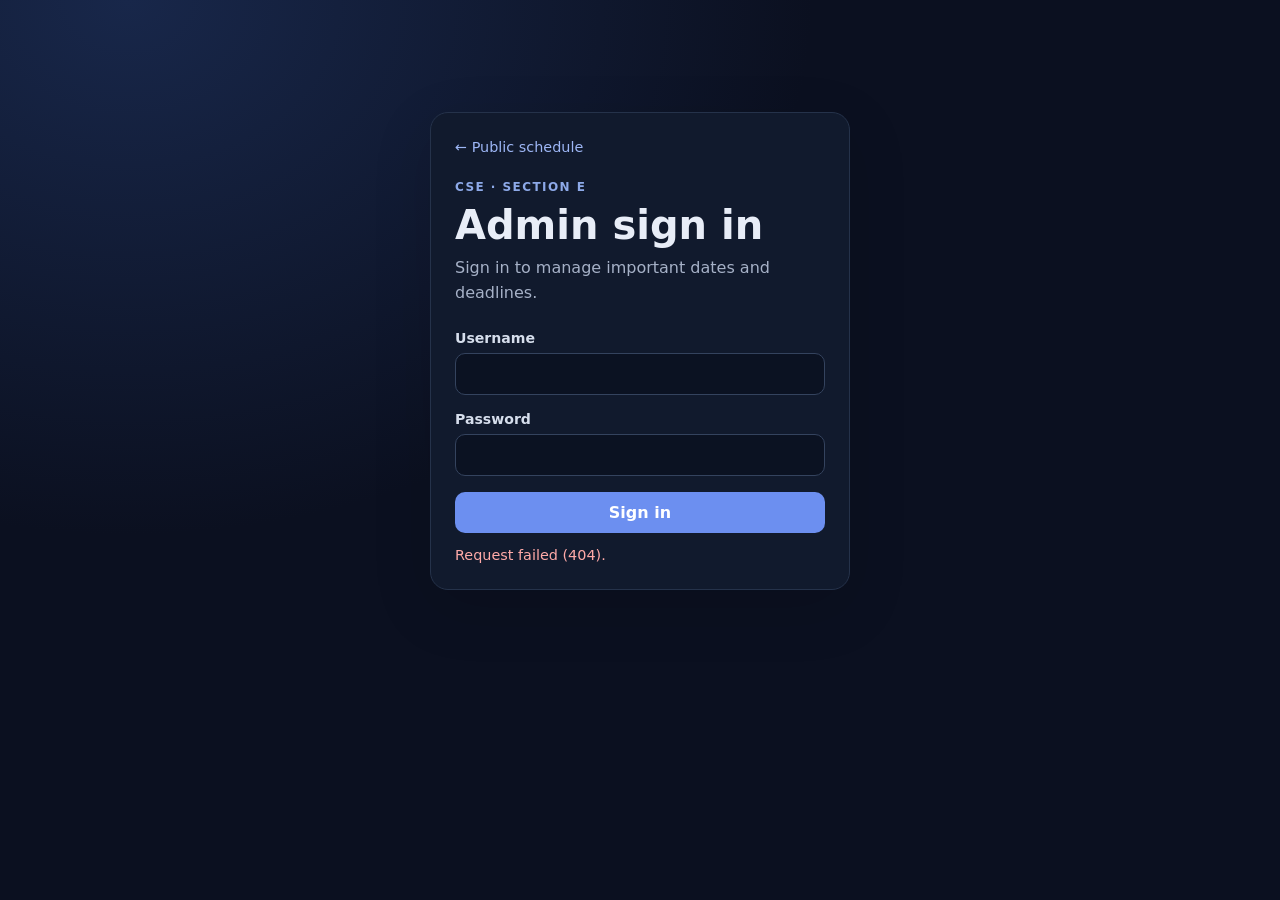
==== admin/index.html @ 78547fb0 "Add deadline editor to testing preview" ====
<!doctype html>
<html lang="en">
<head>
  <meta charset="utf-8">
  <meta name="viewport" content="width=device-width, initial-scale=1">
  <meta name="robots" content="noindex, nofollow">
  <title>Admin | CSE-E Important Dates</title>
  <link rel="stylesheet" href="/admin/admin.css">
</head>
<body>
  <main class="page">
    <section class="panel login-panel" id="loginPanel">
      <a class="back-link" href="/">← Public schedule</a>
      <p class="eyebrow">CSE · SECTION E</p>
      <h1>Admin sign in</h1>
      <p class="muted">Sign in to manage important dates and deadlines.</p>
      <form id="loginForm" class="stack">
        <label>Username<input id="username" name="username" autocomplete="username" required></label>
        <label>Password<input id="password" name="password" type="password" autocomplete="current-password" required></label>
        <button class="primary" type="submit">Sign in</button>
      </form>
      <p class="message" id="loginMessage" role="status"></p>
    </section>

    <section class="admin-shell" id="adminShell" hidden>
      <header class="page-header">
        <div>
          <a class="back-link" href="/">← Public schedule</a>
          <p class="eyebrow">CSE · SECTION E</p>
          <h1>Manage deadlines</h1>
          <p class="muted">Add a deadline or edit an existing one. Changes appear on the public page after saving.</p>
        </div>
        <button class="secondary" id="logoutButton" type="button">Sign out</button>
      </header>

      <section class="panel form-panel">
        <h2 id="formHeading">Add a deadline</h2>
        <form id="deadlineForm" class="form-grid">
          <label class="wide">Deadline / event name<input id="name" maxlength="160" required placeholder="e.g. OS CIE 2"></label>
          <label>Subject<input id="subject" maxlength="160" required placeholder="e.g. Operating Systems"></label>
          <label>Due date<input id="due" type="date" required></label>
          <label>Due time (IST)<input id="time" type="time" value="23:59"></label>
          <label>Duration<input id="duration" maxlength="160" placeholder="e.g. 1 hour"></label>
          <div class="form-actions wide">
            <button class="primary" id="saveDeadlineButton" type="submit">Add deadline</button>
            <button class="secondary" id="cancelEditButton" type="button" hidden>Cancel edit</button>
          </div>
        </form>
        <p class="message" id="saveMessage" role="status"></p>
      </section>

      <section class="panel list-panel">
        <div class="list-heading">
          <div><h2>Current deadlines</h2><p class="muted" id="deadlineCount">Loading…</p></div>
          <button class="secondary" id="refreshButton" type="button">Refresh</button>
        </div>
        <div class="table-scroll">
          <table>
            <thead><tr><th>Deadline</th><th>Subject</th><th>Due</th><th>Duration</th><th></th></tr></thead>
            <tbody id="deadlineRows"></tbody>
          </table>
        </div>
        <p class="empty" id="emptyMessage" hidden>No deadlines yet. Add one using the form above.</p>
      </section>
    </section>
  </main>
  <script src="/schedule-data.js" defer></script>
  <script src="/admin/admin.js" defer></script>
</body>
</html>
---- admin/admin.css ----
:root{font-family:Inter,ui-sans-serif,system-ui,-apple-system,"Segoe UI",sans-serif;color:#e8edf7;background:#0b1020;font-synthesis:none;text-rendering:optimizeLegibility}*{box-sizing:border-box}body{margin:0;min-height:100vh;background:radial-gradient(ellipse at 10% 0%,#18274a 0,transparent 42%),#0b1020}.page{width:min(100% - 32px,1000px);margin:0 auto;padding:40px 0 72px}.panel{background:#111a2d;border:1px solid #25324a;border-radius:18px;padding:24px;box-shadow:0 18px 60px #0002}.login-panel{max-width:420px;margin:8vh auto 0}.admin-shell[hidden]{display:none}.page-header,.list-heading{display:flex;align-items:center;justify-content:space-between;gap:20px}.page-header{margin-bottom:24px}.eyebrow{margin:24px 0 8px;color:#8da9e8;font-size:.75rem;font-weight:800;letter-spacing:.12em}.page-header .eyebrow{margin-top:18px}h1,h2,p{margin-top:0}h1{font-size:clamp(1.8rem,4vw,2.5rem);margin-bottom:8px}h2{font-size:1.15rem;margin-bottom:18px}.muted{color:#a6b1c7;line-height:1.55;margin-bottom:0}.back-link{color:#9db6f5;text-decoration:none;font-size:.9rem}.back-link:hover{text-decoration:underline}.stack,.form-grid{display:grid;gap:16px;margin-top:24px}label{display:grid;gap:7px;font-size:.88rem;font-weight:650;color:#d6deec}input{width:100%;padding:12px 13px;border:1px solid #34435e;border-radius:10px;background:#0b1222;color:#f3f6fc;font:inherit;outline:none}input:focus{border-color:#8aa8fa;box-shadow:0 0 0 3px #6a8ef52b}button{border:0;border-radius:10px;padding:11px 15px;font:inherit;font-weight:700;cursor:pointer}.primary{background:#6c8ff0;color:white}.primary:hover{background:#7da0ff}.secondary{border:1px solid #394967;background:#19243a;color:#dce5f6}.secondary:hover{background:#223250}.form-panel,.list-panel{margin-top:20px}.form-grid{grid-template-columns:repeat(2,minmax(0,1fr));margin-top:0}.wide{grid-column:1/-1}.form-actions{display:flex;gap:10px}.message{min-height:1.3em;margin:14px 0 0;color:#a6b1c7;font-size:.9rem}.message.error{color:#ffaaa8}.message.success{color:#8de0b0}.list-heading{margin-bottom:18px}.list-heading h2{margin-bottom:4px}.list-heading .muted{font-size:.88rem}.table-scroll{overflow-x:auto}table{width:100%;border-collapse:collapse;text-align:left}th,td{padding:13px 10px;border-bottom:1px solid #28364d;vertical-align:middle}th{color:#96a6c2;font-size:.76rem;text-transform:uppercase;letter-spacing:.06em}td{font-size:.9rem}.row-actions{display:flex;justify-content:flex-end;gap:8px;white-space:nowrap}.row-actions button{padding:8px 10px;font-size:.8rem}.delete-button{color:#ffb7b7}.empty{padding:28px 0 8px;text-align:center;color:#a6b1c7}.page-header>.secondary{flex-shrink:0}@media(max-width:650px){.page{width:min(100% - 20px,1000px);padding-top:20px}.panel{padding:18px}.page-header{align-items:flex-start}.form-grid{grid-template-columns:1fr}.wide{grid-column:auto}.page-header h1{font-size:1.8rem}th,td{padding:10px 8px}.row-actions{flex-direction:column}.row-actions button{width:100%}}
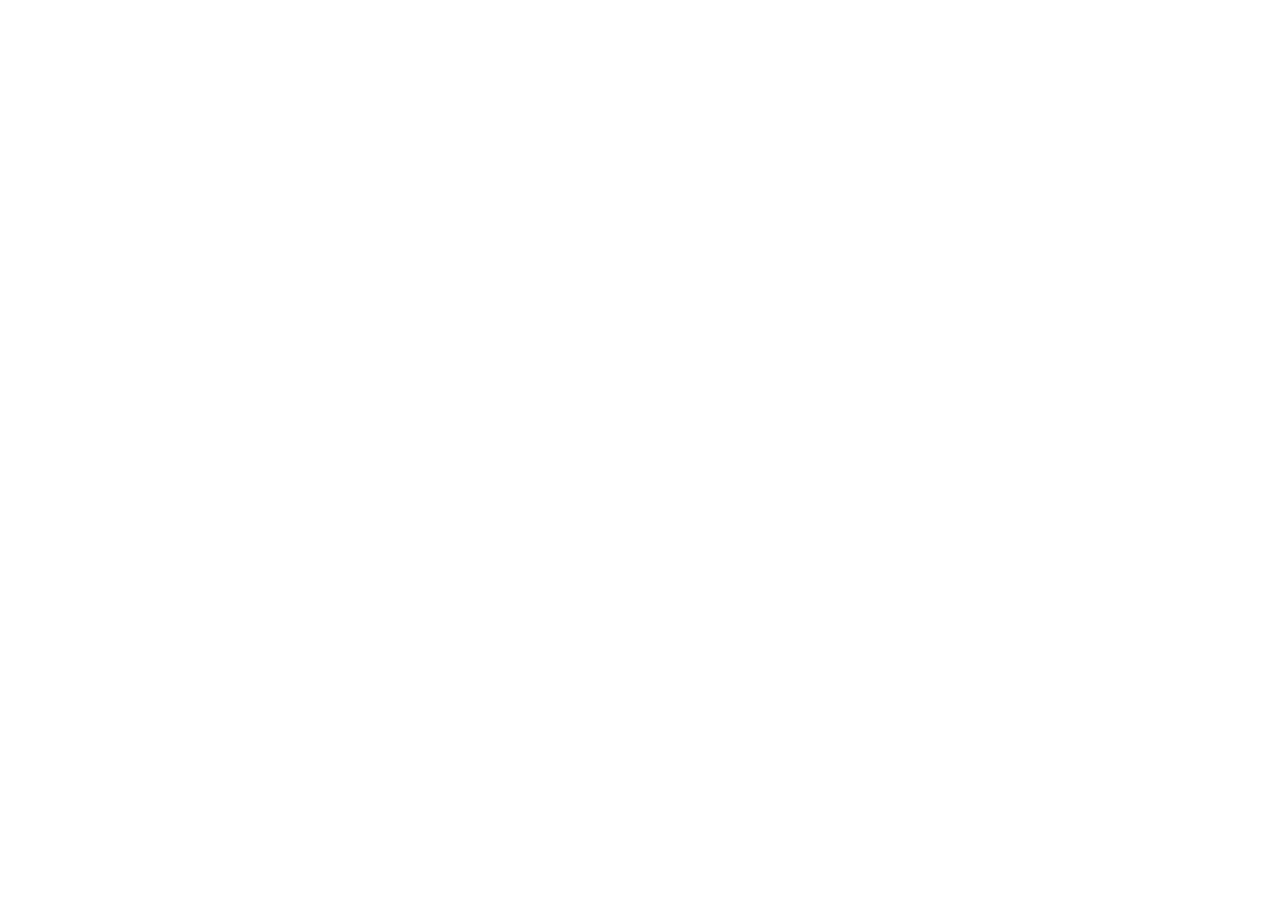
==== commit fc2216e2: "Connect Google Drive schedule and admin editor" ====
--- a/admin/index.html
+++ b/admin/index.html
@@ -5,7 +5,8 @@
   <meta name="viewport" content="width=device-width, initial-scale=1">
   <meta name="robots" content="noindex, nofollow">
   <title>Admin | CSE-E Important Dates</title>
-  <link rel="stylesheet" href="/admin/admin.css">
+  <link rel="stylesheet" href="/admin/admin.css?v=3">
+  <link rel="stylesheet" href="/schedule-loader.css">
 </head>
 <body>
   <main class="page">
@@ -28,43 +29,93 @@
           <a class="back-link" href="/">← Public schedule</a>
           <p class="eyebrow">CSE · SECTION E</p>
           <h1>Manage deadlines</h1>
-          <p class="muted">Add a deadline or edit an existing one. Changes appear on the public page after saving.</p>
         </div>
-        <button class="secondary" id="logoutButton" type="button">Sign out</button>
+        <div class="list-actions">
+          <a class="secondary preview-button" href="/" target="_blank" rel="noopener">Preview</a>
+          <button class="secondary" id="logoutButton" type="button">Sign out</button>
+        </div>
       </header>
 
-      <section class="panel form-panel">
-        <h2 id="formHeading">Add a deadline</h2>
-        <form id="deadlineForm" class="form-grid">
-          <label class="wide">Deadline / event name<input id="name" maxlength="160" required placeholder="e.g. OS CIE 2"></label>
-          <label>Subject<input id="subject" maxlength="160" required placeholder="e.g. Operating Systems"></label>
-          <label>Due date<input id="due" type="date" required></label>
-          <label>Due time (IST)<input id="time" type="time" value="23:59"></label>
-          <label>Duration<input id="duration" maxlength="160" placeholder="e.g. 1 hour"></label>
-          <div class="form-actions wide">
-            <button class="primary" id="saveDeadlineButton" type="submit">Add deadline</button>
-            <button class="secondary" id="cancelEditButton" type="button" hidden>Cancel edit</button>
-          </div>
-        </form>
-        <p class="message" id="saveMessage" role="status"></p>
-      </section>
-
-      <section class="panel list-panel">
+      <section class="panel list-panel" id="deadlinePanel" data-schedule-panel>
         <div class="list-heading">
           <div><h2>Current deadlines</h2><p class="muted" id="deadlineCount">Loading…</p></div>
-          <button class="secondary" id="refreshButton" type="button">Refresh</button>
+          <div class="list-actions">
+            <button class="primary" id="openAddDeadlineButton" type="button" disabled>Add deadline</button>
+            <button class="secondary delete-button" id="deleteExpiredButton" type="button" disabled>Delete all expired</button>
+            <button class="secondary icon-button" id="refreshButton" type="button" aria-label="Refresh deadlines" title="Refresh deadlines">
+              <svg width="20" height="20" viewBox="0 0 24 24" fill="none" stroke="currentColor" stroke-width="2" aria-hidden="true">
+                <path d="M21.5 2v6h-6M21.34 15.57a10 10 0 1 1-.57-8.38l5.67-5.67"/>
+              </svg>
+            </button>
+          </div>
         </div>
-        <div class="table-scroll">
+        <div class="schedule-loader" role="status">
+          <div class="schedule-pixels" aria-hidden="true"></div>
+          <span data-load-message>Loading deadlines</span>
+        </div>
+        <div class="table-scroll" data-schedule-table>
           <table>
             <thead><tr><th>Deadline</th><th>Subject</th><th>Due</th><th>Duration</th><th></th></tr></thead>
             <tbody id="deadlineRows"></tbody>
           </table>
         </div>
-        <p class="empty" id="emptyMessage" hidden>No deadlines yet. Add one using the form above.</p>
+        <p class="empty" id="emptyMessage" hidden>No deadlines yet.</p>
+        <p class="message" id="saveMessage" role="status"></p>
       </section>
+      <dialog id="addDialog" class="panel edit-dialog" aria-labelledby="addHeading">
+        <h2 id="addHeading">Add a deadline</h2>
+        <form id="deadlineForm" class="form-grid">
+          <div class="form-actions wide">
+            <button class="primary" id="saveDeadlineButton" type="submit">Add deadline</button>
+            <button class="secondary" id="cancelAddButton" type="button">Cancel</button>
+          </div>
+        </form>
+        <p class="message" id="addMessage" role="status"></p>
+      </dialog>
+      <dialog id="editDialog" class="panel edit-dialog" aria-labelledby="editHeading">
+        <h2 id="editHeading">Edit deadline</h2>
+        <form id="editForm" class="form-grid">
+          <div class="form-actions wide">
+            <button class="primary" id="confirmEditButton" type="submit">Save changes</button>
+            <button class="secondary" id="cancelEditButton" type="button">Cancel</button>
+          </div>
+        </form>
+        <p class="message" id="editMessage" role="status"></p>
+      </dialog>
+      <dialog id="deleteDialog" class="panel edit-dialog" aria-labelledby="deleteHeading" aria-describedby="deleteDescription">
+        <h2 id="deleteHeading">Confirm deletion</h2>
+        <p class="muted" id="deleteDescription"></p>
+        <form id="deleteForm" class="form-actions">
+          <button class="secondary" id="cancelDeleteButton" type="button" autofocus>Cancel</button>
+          <button class="danger" id="confirmDeleteButton" type="submit">Delete</button>
+        </form>
+        <p class="message" id="deleteMessage" role="status"></p>
+      </dialog>
     </section>
   </main>
-  <script src="/schedule-data.js" defer></script>
-  <script src="/admin/admin.js" defer></script>
+  <template id="deadlineFields">
+    <label class="wide">Deadline / event name<input name="title" maxlength="160" required placeholder="e.g. OS CIE 2"></label>
+    <label>Subject<input name="subject" maxlength="160" required placeholder="e.g. Operating Systems"></label>
+    <label>Duration<input name="duration" maxlength="160" placeholder="e.g. 1 hour"></label>
+    <fieldset>
+      <legend>Due date</legend>
+      <div class="date-fields">
+        <select name="day" aria-label="Day" required><option value="">Day</option></select>
+        <select name="month" aria-label="Month" required><option value="">Month</option></select>
+        <input name="year" aria-label="Year" inputmode="numeric" required pattern="[0-9]{4}" maxlength="4" placeholder="Year">
+      </div>
+    </fieldset>
+    <fieldset>
+      <legend>Due time (IST)</legend>
+      <div class="time-fields">
+        <input name="clock" aria-label="Time in hours and minutes" inputmode="text" placeholder="e.g. 9:30" pattern="(0?[1-9]|1[0-2]):[0-5][0-9]" maxlength="5">
+        <select name="period" aria-label="AM or PM"><option>AM</option><option selected>PM</option></select>
+      </div>
+    </fieldset>
+  </template>
+  <script src="/schedule-data.js?v=2" defer></script>
+  <script src="/schedule-loader.js" defer></script>
+  <script src="/site-config.js" defer></script>
+  <script src="/admin/admin.js?v=5" defer></script>
 </body>
 </html>
--- a/admin/admin.css
+++ b/admin/admin.css
@@ -1 +1,24 @@
-:root{font-family:Inter,ui-sans-serif,system-ui,-apple-system,"Segoe UI",sans-serif;color:#e8edf7;background:#0b1020;font-synthesis:none;text-rendering:optimizeLegibility}*{box-sizing:border-box}body{margin:0;min-height:100vh;background:radial-gradient(ellipse at 10% 0%,#18274a 0,transparent 42%),#0b1020}.page{width:min(100% - 32px,1000px);margin:0 auto;padding:40px 0 72px}.panel{background:#111a2d;border:1px solid #25324a;border-radius:18px;padding:24px;box-shadow:0 18px 60px #0002}.login-panel{max-width:420px;margin:8vh auto 0}.admin-shell[hidden]{display:none}.page-header,.list-heading{display:flex;align-items:center;justify-content:space-between;gap:20px}.page-header{margin-bottom:24px}.eyebrow{margin:24px 0 8px;color:#8da9e8;font-size:.75rem;font-weight:800;letter-spacing:.12em}.page-header .eyebrow{margin-top:18px}h1,h2,p{margin-top:0}h1{font-size:clamp(1.8rem,4vw,2.5rem);margin-bottom:8px}h2{font-size:1.15rem;margin-bottom:18px}.muted{color:#a6b1c7;line-height:1.55;margin-bottom:0}.back-link{color:#9db6f5;text-decoration:none;font-size:.9rem}.back-link:hover{text-decoration:underline}.stack,.form-grid{display:grid;gap:16px;margin-top:24px}label{display:grid;gap:7px;font-size:.88rem;font-weight:650;color:#d6deec}input{width:100%;padding:12px 13px;border:1px solid #34435e;border-radius:10px;background:#0b1222;color:#f3f6fc;font:inherit;outline:none}input:focus{border-color:#8aa8fa;box-shadow:0 0 0 3px #6a8ef52b}button{border:0;border-radius:10px;padding:11px 15px;font:inherit;font-weight:700;cursor:pointer}.primary{background:#6c8ff0;color:white}.primary:hover{background:#7da0ff}.secondary{border:1px solid #394967;background:#19243a;color:#dce5f6}.secondary:hover{background:#223250}.form-panel,.list-panel{margin-top:20px}.form-grid{grid-template-columns:repeat(2,minmax(0,1fr));margin-top:0}.wide{grid-column:1/-1}.form-actions{display:flex;gap:10px}.message{min-height:1.3em;margin:14px 0 0;color:#a6b1c7;font-size:.9rem}.message.error{color:#ffaaa8}.message.success{color:#8de0b0}.list-heading{margin-bottom:18px}.list-heading h2{margin-bottom:4px}.list-heading .muted{font-size:.88rem}.table-scroll{overflow-x:auto}table{width:100%;border-collapse:collapse;text-align:left}th,td{padding:13px 10px;border-bottom:1px solid #28364d;vertical-align:middle}th{color:#96a6c2;font-size:.76rem;text-transform:uppercase;letter-spacing:.06em}td{font-size:.9rem}.row-actions{display:flex;justify-content:flex-end;gap:8px;white-space:nowrap}.row-actions button{padding:8px 10px;font-size:.8rem}.delete-button{color:#ffb7b7}.empty{padding:28px 0 8px;text-align:center;color:#a6b1c7}.page-header>.secondary{flex-shrink:0}@media(max-width:650px){.page{width:min(100% - 20px,1000px);padding-top:20px}.panel{padding:18px}.page-header{align-items:flex-start}.form-grid{grid-template-columns:1fr}.wide{grid-column:auto}.page-header h1{font-size:1.8rem}th,td{padding:10px 8px}.row-actions{flex-direction:column}.row-actions button{width:100%}}
+:root{font-family:Inter,ui-sans-serif,system-ui,-apple-system,"Segoe UI",sans-serif;color:#e8edf7;background:#0b1020;font-synthesis:none;text-rendering:optimizeLegibility}*{box-sizing:border-box}body{margin:0;min-height:100vh;background:radial-gradient(ellipse at 10% 0%,#18274a 0,transparent 42%),#0b1020}.page{width:min(100% - 32px,1000px);margin:0 auto;padding:40px 0 72px}.panel{background:#111a2d;border:1px solid #25324a;border-radius:18px;padding:24px;box-shadow:0 18px 60px #0002}.login-panel{max-width:420px;margin:8vh auto 0}.admin-shell[hidden]{display:none}.page-header,.list-heading{display:flex;align-items:center;justify-content:space-between;gap:20px}.page-header{margin-bottom:24px}.eyebrow{margin:24px 0 8px;color:#8da9e8;font-size:.75rem;font-weight:800;letter-spacing:.12em}.page-header .eyebrow{margin-top:18px}h1,h2,p{margin-top:0}h1{font-size:clamp(1.8rem,4vw,2.5rem);margin-bottom:8px}h2{font-size:1.15rem;margin-bottom:18px}.muted{color:#a6b1c7;line-height:1.55;margin-bottom:0}.back-link{color:#9db6f5;text-decoration:none;font-size:.9rem}.back-link:hover{text-decoration:underline}.stack,.form-grid{display:grid;gap:16px;margin-top:24px}label{display:grid;gap:7px;font-size:.88rem;font-weight:650;color:#d6deec}input{width:100%;padding:12px 13px;border:1px solid #34435e;border-radius:10px;background:#0b1222;color:#f3f6fc;font:inherit;outline:none}input:focus{border-color:#8aa8fa;box-shadow:0 0 0 3px #6a8ef52b}button{border:0;border-radius:10px;padding:11px 15px;font:inherit;font-weight:700;cursor:pointer}.primary{background:#6c8ff0;color:white}.primary:hover{background:#7da0ff}.secondary{border:1px solid #394967;background:#19243a;color:#dce5f6}.secondary:hover{background:#223250}.list-panel{margin-top:20px}.form-grid{grid-template-columns:repeat(2,minmax(0,1fr));margin-top:0}.wide{grid-column:1/-1}.form-actions{display:flex;gap:10px}.message{min-height:1.3em;margin:14px 0 0;color:#a6b1c7;font-size:.9rem}.message.error{color:#ffaaa8}.message.success{color:#8de0b0}.list-heading{margin-bottom:18px}.list-heading h2{margin-bottom:4px}.list-heading .muted{font-size:.88rem}.table-scroll{overflow-x:auto}table{width:100%;border-collapse:collapse;text-align:left}th,td{padding:13px 10px;border-bottom:1px solid #28364d;vertical-align:middle}th{color:#96a6c2;font-size:.76rem;text-transform:uppercase;letter-spacing:.06em}td{font-size:.9rem}.row-actions{display:flex;justify-content:flex-end;gap:8px;white-space:nowrap}.row-actions button{padding:8px 10px;font-size:.8rem}.delete-button{color:#ffb7b7}.empty{padding:28px 0 8px;text-align:center;color:#a6b1c7}@media(max-width:650px){.page{width:min(100% - 20px,1000px);padding-top:20px}.panel{padding:18px}.page-header,.list-heading{align-items:flex-start;flex-wrap:wrap}.form-grid{grid-template-columns:1fr}.wide{grid-column:auto}.page-header h1{font-size:1.8rem}th,td{padding:10px 8px}.row-actions{flex-direction:column}.row-actions button{width:100%}}
+
+.edit-dialog{width:min(580px,calc(100% - 24px));max-height:calc(100% - 24px);color:inherit}
+.edit-dialog::backdrop{background:#050915b8}
+.form-grid fieldset{margin:0;padding:0;border:0;min-width:0}
+.form-grid legend{padding:0;margin-bottom:7px;color:#d6deec;font-size:.88rem;font-weight:650}
+.date-fields,.time-fields{display:grid;gap:8px}
+.date-fields{grid-template-columns:1fr 1fr 1fr}
+.time-fields{grid-template-columns:minmax(0,1fr) auto}
+.form-grid select{width:100%;min-width:0;padding:12px 8px;border:1px solid #34435e;border-radius:10px;background:#0b1222;color:#f3f6fc;font:inherit}
+.form-grid input,.form-grid select{min-width:0}
+.list-actions{display:flex;flex-wrap:wrap;justify-content:flex-end;gap:8px}
+.preview-button{display:inline-flex;align-items:center;padding:11px 15px;border-radius:10px;font-weight:700;text-decoration:none}
+.deadline-status{display:table;margin-top:5px;padding:2px 8px;border-radius:999px;background:#25324a;color:#dce5f6;font-size:.75rem;font-weight:700}
+.deadline-status[data-status="Upcoming"]{background:#14362d;color:#a7e9c3}
+.deadline-status[data-status="Overdue"]{background:#46341c;color:#ffda9a}
+.deadline-status[data-status="Expired"]{background:#492634;color:#ffc4ce}
+#deleteForm{margin-top:20px;justify-content:flex-end}
+.danger{background:#a6324d;color:white}
+.danger:hover{background:#ba3e5b}
+.list-actions button:disabled,.form-actions button:disabled{opacity:.55;cursor:default}
+
+.message:empty{display:none}
+.icon-button{display:inline-grid;place-items:center;min-width:42px;min-height:42px;padding:8px}
--- a/schedule-loader.css
+++ b/schedule-loader.css
@@ -0,0 +1,50 @@
+.schedule-loader {
+  display: none;
+  min-height: 15rem;
+  padding: 2rem 1rem;
+  place-content: center;
+  justify-items: center;
+  gap: 1rem;
+  color: var(--text-muted, #a6b1c7);
+  font-size: .9rem;
+  font-weight: 600;
+}
+
+[data-loading] .schedule-loader { display: grid; }
+[data-loading] :is([data-schedule-table], .empty-state, .empty, .results-count) { display: none !important; }
+
+.schedule-pixels {
+  display: grid;
+  grid-template-columns: repeat(6, 1rem);
+  gap: .3rem;
+  perspective: 320px;
+}
+
+.schedule-pixels span {
+  aspect-ratio: 1;
+  border-radius: 3px;
+  background: var(--primary, #6c8ff0);
+  opacity: .35;
+  animation: schedule-pixel-flip .9s ease-in-out infinite both;
+  animation-delay: calc(var(--pixel-delay) * 42ms);
+}
+
+@keyframes schedule-pixel-flip {
+  0%, 100% { transform: rotateX(0); opacity: .25; }
+  49% { transform: rotateX(180deg); opacity: .95; background: var(--cyan, #67e8f9); }
+}
+
+[data-schedule-panel]:not([data-loading]) [data-schedule-table] {
+  animation: schedule-reveal 220ms ease-out both;
+}
+
+@keyframes schedule-reveal {
+  from { opacity: 0; transform: translateY(5px); }
+  to { opacity: 1; transform: translateY(0); }
+}
+
+@media (prefers-reduced-motion: reduce) {
+  .schedule-pixels span,
+  [data-schedule-panel]:not([data-loading]) [data-schedule-table] { animation: none; }
+}
+
